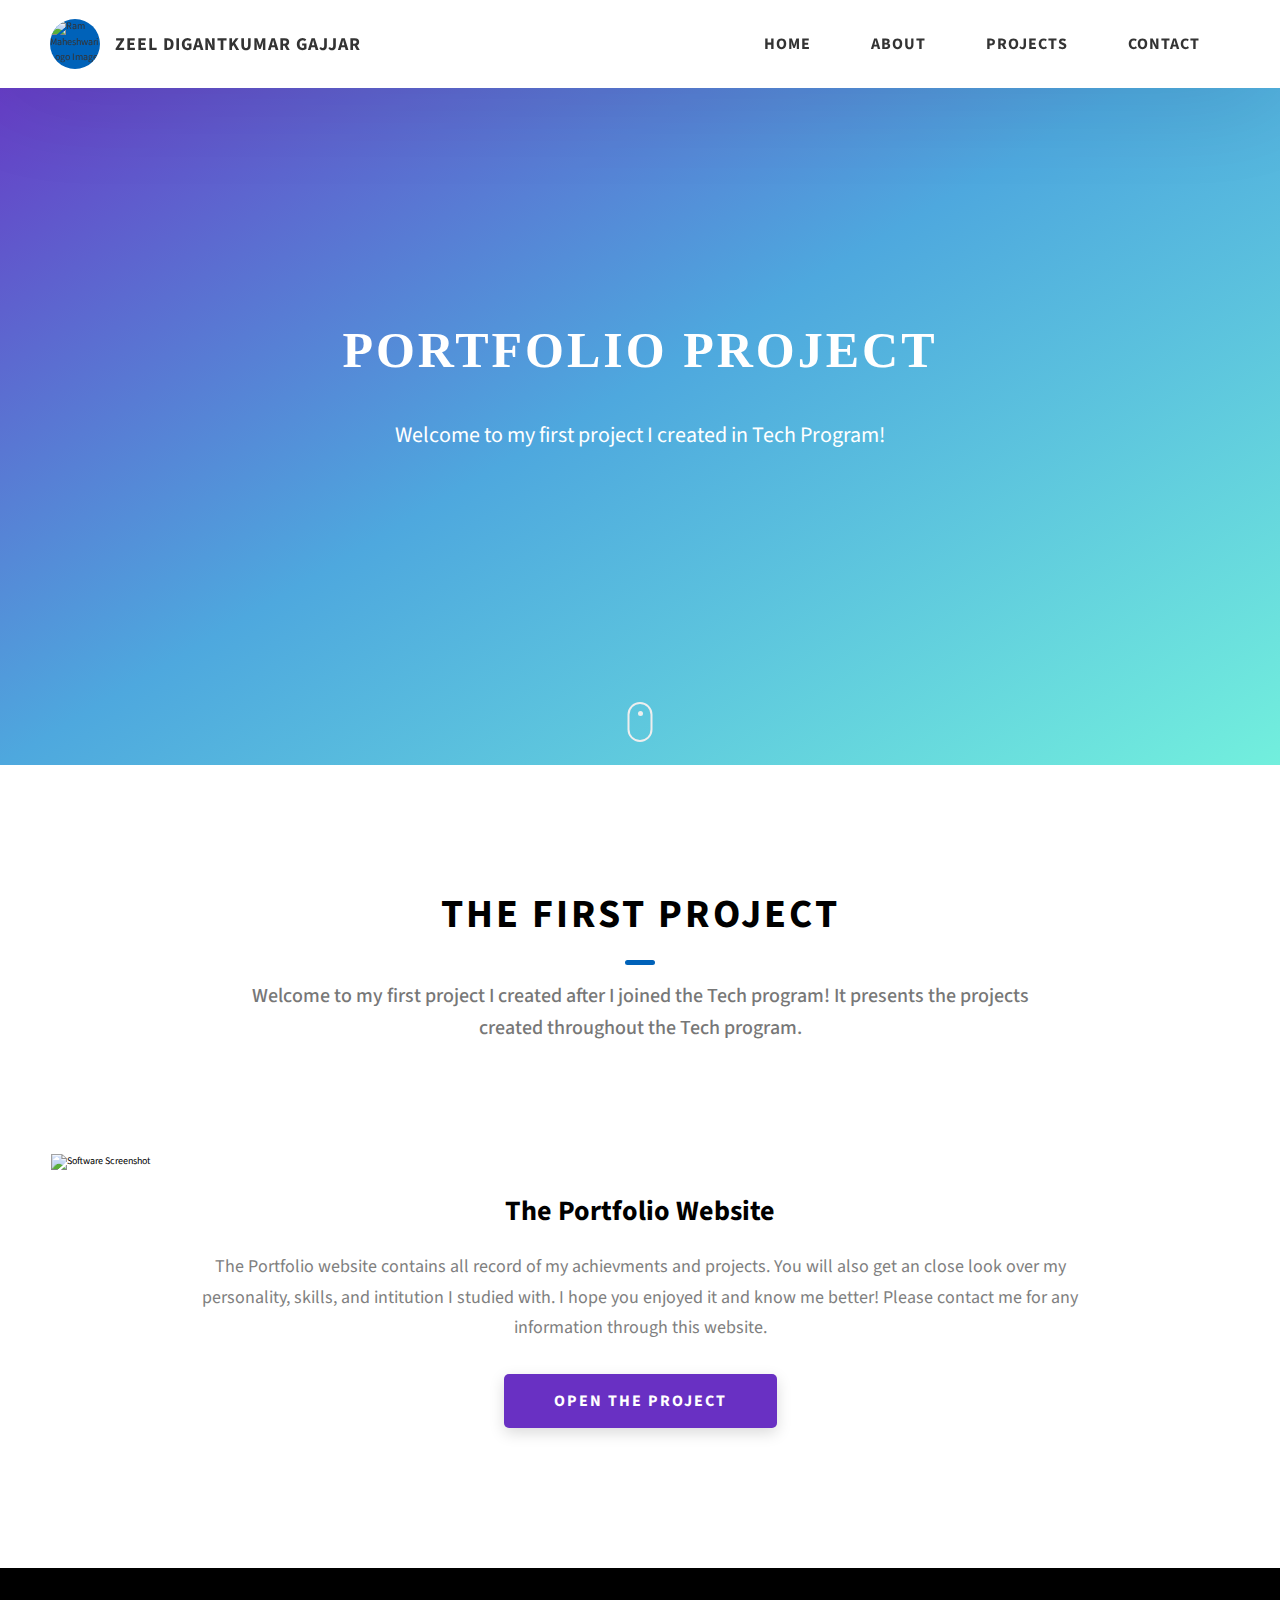
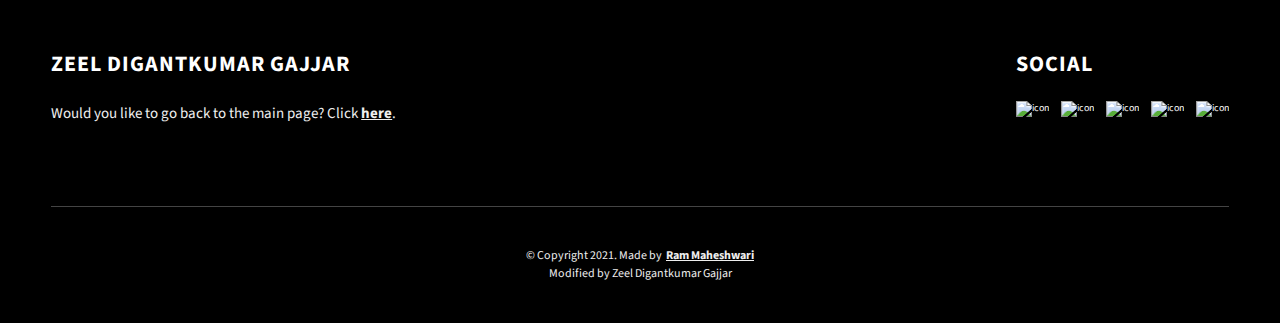
==== project-1.html @ f4086b86 "Add files via upload" ====
<!-- This code is modified from a website from https://github.com/rammcodes/Dopefolio/blob/main/index.html -->

<!DOCTYPE html>
<html lang="en">
  <head>
    <meta charset="UTF-8" />
    <meta name="viewport" content="width=device-width, initial-scale=1.0" />
    <meta http-equiv="X-UA-Compatible" content="ie=edge" />
    <title>Project 1-details</title>
    <meta name="description" content="Portfolio Template for Developer" />

    <link rel="stylesheet" href="style-project.css" />

    <link rel="preconnect" href="https://fonts.googleapis.com" />
    <link rel="preconnect" href="https://fonts.gstatic.com" crossorigin />
    <link
      href="https://fonts.googleapis.com/css2?family=Source+Sans+Pro:wght@400;600;700;900&display=swap"
      rel="stylesheet"
    />
  </head>
  <body>
    <header class="header">
      <div class="header__content">
        <div class="header__logo-container">
          <div class="header__logo-img-cont">
            <img
              src="assets/Profile.png" alt="Ram Maheshwari Logo Image" class="header__logo-img"
            />
          </div>
          <span class="header__logo-sub">Zeel Digantkumar Gajjar</span>
        </div>
        <div class="header__main">
          <ul class="header__links">
            <li class="header__link-wrapper">
              <a href="./index.html#home" class="header__link"> Home </a>
            </li>
            <li class="header__link-wrapper">
              <a href="./index.html#about" class="header__link">About </a>
            </li>
            <li class="header__link-wrapper">
              <a href="./index.html#projects" class="header__link">Projects</a>
            </li>
            <li class="header__link-wrapper">
              <a href="./index.html#contact" class="header__link"> Contact </a>
            </li>
          </ul>
          <div class="header__main-ham-menu-cont">
            <img
              src="./assets/svg/ham-menu.svg"
              alt="hamburger menu"
              class="header__main-ham-menu"
            />
            <img
              src="./assets/svg/ham-menu-close.svg"
              alt="hamburger menu close"
              class="header__main-ham-menu-close d-none"
            />
          </div>
        </div>
      </div>
      <div class="header__sm-menu">
        <div class="header__sm-menu-content">
          <ul class="header__sm-menu-links">
            <li class="header__sm-menu-link">
              <a href="./index.html#home"> Home </a>
            </li>

            <li class="header__sm-menu-link">
              <a href="./index.html#about"> About </a>
            </li>

            <li class="header__sm-menu-link">
              <a href="./index.html#projects"> Projects </a>
            </li>

            <li class="header__sm-menu-link">
              <a href="./index.html#contact"> Contact </a>
            </li>
          </ul>
        </div>
      </div>
    </header>
    <section class="home-hero" id="home">
      <div class="home-hero__content">
        <h1 class="heading-primary">Portfolio Project</h1>
        <div class="home-hero__info">
          <p class="text-primary">
           Welcome to my first project I created in Tech Program!
          </p>
        </div>
      </div>
      <div class="home-hero__mouse-scroll-cont">
        <div class="mouse"></div>
      </div>
    </section>
    <section id="projects" class="projects sec-pad">
      <div class="main-container">
        <h2 class="heading heading-sec heading-sec__mb-bg">
          <span class="heading-sec__main">The first project</span>
          <span class="heading-sec__sub">
            Welcome to my first project I created after I joined the Tech program! It presents the projects created throughout the Tech program.
          </span>
        </h2>
        <div class="projects__content">
          <div class="projects__row">
            <div class="projects__row-img-cont">
              <img
                src="./assets/project-mockup-example.jpeg"
                alt="Software Screenshot"
                class="projects__row-img"
                loading="lazy"
              />
            </div>
            <div class="projects__row-content" >
              <h3 class="projects__row-content-title">The Portfolio Website</h3>
              <p class="projects__row-content-desc">
                The Portfolio website contains all record of my achievments and projects. You will also get an close look over my personality, skills, and intitution I studied with. I hope you enjoyed it and know me better! Please contact me for any information through this website.   
              </p>
              <a
                href="./index.html"
                class="btn btn--med btn--theme dynamicBgClr"
                target="_blank"
                >Open the project</a
              >
            </div>
          </div>

        </div>
      </div>
    </section>
    <footer class="main-footer">
      <div class="main-container">
        <div class="main-footer__upper">
          <div class="main-footer__row main-footer__row-1">
            <h2 class="heading heading-sm main-footer__heading-sm">
              <span>Social</span>
            </h2>
            <div class="main-footer__social-cont">
              <a target="_blank" rel="noreferrer" href="https://www.facebook.com/watch/concordiacollege/">
                <img
                  class="main-footer__icon"
                  src="./assets/facebook.png"
                  alt="icon"
                />
              </a>
              <a target="_blank" rel="noreferrer" href="https://www.instagram.com/concordiauniversity/">
                <img
                  class="main-footer__icon"
                  src="./assets/instagram (1).png"
                  alt="icon"
                />
              </a>
              <a target="_blank" rel="noreferrer" href="https://accounts.snapchat.com/">
                <img
                  class="main-footer__icon"
                  src="./assets/snapchat (1).png"
                  alt="icon"
                />
              </a>
              <a target="_blank" rel="noreferrer" href="https://twitter.com/">
                <img
                  class="main-footer__icon"
                  src="./assets/twitter.png"
                  alt="icon"
                />
              </a>
              <a target="_blank" rel="noreferrer" href="https://www.whatsapp.com/">
                <img
                  class="main-footer__icon main-footer__icon--mr-none"
                  src="./assets/whatsapp.png"
                  alt="icon"
                />
              </a>
            </div>
          </div>
          <div class="main-footer__row main-footer__row-2">
            <h4 class="heading heading-sm text-lt">Zeel Digantkumar Gajjar</h4>
            <p class="main-footer__short-desc">
             Would you like to go back to the main page? Click <a href="./index.html#home" class="link">here</a>.
            </p>
          </div>
        </div>

        <!-- If you give me some credit or shoutout here by linking to my website, then it will be a big thing for me and will help me a lot :) -->
        <div class="main-footer__lower">
          &copy; Copyright 2021. Made by
          <a rel="noreferrer" target="_blank" href="https://rammaheshwari.com">Ram Maheshwari</a>
          <p>Modified by Zeel Digantkumar Gajjar</p>
        </div>
      </div>
    </footer>

    <script src="index.js"></script>
  </body>
</html>
---- style-project.css ----
/*
0 - 600px:      Phone
600 - 900px:    Tablet portrait
900 - 1200px:   Tablet landscape
[1200 - 1800] is where our normal styles apply
1800px + :      Big desktop
$breakpoint arguement choices:
- phone
- tab-port
- tab-land
- big-desktop

Inside media queries 1em is always 16px i.e 1em = 16px at every screen size only inside media queries
*/
*,
*::after,
*::before {
  margin: 0;
  padding: 0;
  box-sizing: inherit;
  font-family: inherit; }

html {
  font-size: 62.5%;
  scroll-behavior: smooth; }
  @media only screen and (max-width: 75em) {
    html {
      font-size: 59%; } }
  @media only screen and (max-width: 56.25em) {
    html {
      font-size: 56%; } }
  @media only screen and (min-width: 112.5em) {
    html {
      font-size: 65%; } }

body {
  box-sizing: border-box;
  position: relative;
  line-height: 1.5;
  font-family: sans-serif;
  overflow-x: hidden;
  overflow-y: scroll;
  font-family: 'Source Sans Pro', sans-serif; }

a {
  text-decoration: none;
  color: inherit; }

li {
  list-style: none; }

input:focus,
button:focus,
a:focus,
textarea:focus {
  outline: none; }

button {
  border: none;
  cursor: pointer; }

textarea {
  resize: none; }

.heading-primary {
  font-size: 5rem;
  text-transform: uppercase;
  letter-spacing: 3px;
  text-align: center;
  font-family: Georgia;
}
  @media only screen and (max-width: 37.5em) {
    .heading-primary {
      font-size: 4.5rem; } }

.heading-sec__mb-bg {
  margin-bottom: 11rem; }
  @media only screen and (max-width: 56.25em) {
    .heading-sec__mb-bg {
      margin-bottom: 8rem; } }

.heading-sec__mb-med {
  margin-bottom: 9rem; }
  @media only screen and (max-width: 56.25em) {
    .heading-sec__mb-med {
      margin-bottom: 8rem; } }

.heading-sec__main {
  display: block;
  font-size: 4rem;
  text-transform: uppercase;
  letter-spacing: 1px;
  letter-spacing: 3px;
  text-align: center;
  margin-bottom: 3.5rem;
  position: relative; }
  .heading-sec__main--lt {
    color: #fff; }
    .heading-sec__main--lt::after {
      content: '';
      background: #fff !important; }
  .heading-sec__main::after {
    content: '';
    position: absolute;
    top: calc(100% + 1.5rem);
    height: 5px;
    width: 3rem;
    background: #0062b9;
    left: 50%;
    transform: translateX(-50%);
    border-radius: 5px; }
    @media only screen and (max-width: 37.5em) {
      .heading-sec__main::after {
        top: calc(100% + 1.2rem); } }

.heading-sec__sub {
  display: block;
  text-align: center;
  color: #777;
  font-size: 2rem;
  font-weight: 500;
  max-width: 80rem;
  margin: auto;
  line-height: 1.6; }
  @media only screen and (max-width: 37.5em) {
    .heading-sec__sub {
      font-size: 1.8rem; } }
  .heading-sec__sub--lt {
    color: #eee; }

.heading-sm {
  font-size: 2.2rem;
  text-transform: uppercase;
  letter-spacing: 1px; }

.main-container {
  max-width: 120rem;
  margin: auto;
  width: 92%; }

.btn {
  background: #fff;
  color: #333;
  text-transform: uppercase;
  letter-spacing: 2px;
  display: inline-block;
  font-weight: 700;
  border-radius: 5px;
  box-shadow: 0 5px 15px 0 rgba(0, 0, 0, 0.15);
  transition: transform .3s; }
  .btn:hover {
    transform: translateY(-3px); }
  .btn--bg {
    padding: 1.5rem 8rem;
    font-size: 2rem; }
  .btn--med {
    padding: 1.5rem 5rem;
    font-size: 1.6rem; }
  .btn--theme {
    background:  #6930c3;
    color: #fff; }
  .btn--theme-inv {
    color: rgba(52, 9, 95, 0.8);
    background: #fff;
    border: 2px solid rgba(52, 9, 95, 0.8);
    box-shadow: none;
    padding: calc(1.5rem - 2px) calc(5rem - 2px); }

.sec-pad {
  padding: 12rem 0; }
  @media only screen and (max-width: 56.25em) {
    .sec-pad {
      padding: 8rem 0; } }

.text-primary {
  color: #fff;
  font-size: 2.2rem;
  text-align: center;
  width: 100%;
  line-height: 1.6; }
  @media only screen and (max-width: 37.5em) {
    .text-primary {
      font-size: 2rem; } }

.d-none {
  display: none; }

.home-hero {
  color: #fff;
  background: linear-gradient( to bottom right,  #6930c3, #4ea8de, #72efdd), url(../../assets/svg/common-bg.svg);
  background-position: center;
  height: 85vh;
  min-height: 60rem;
  max-height: 90rem;
  position: relative; }
  @media only screen and (max-width: 37.5em) {
    .home-hero {
      height: unset;
      min-height: unset; } }
  .home-hero__socials {
    position: absolute;
    top: 50%;
    transform: translateY(-50%); }
    @media only screen and (max-width: 56.25em) {
      .home-hero__socials {
        display: none; } }
  .home-hero__mouse-scroll-cont {
    position: absolute;
    bottom: 3%;
    left: 50%;
    transform: translateX(-50%); }
    @media only screen and (max-width: 37.5em) {
      .home-hero__mouse-scroll-cont {
        display: none; } }
  .home-hero__social {
    width: 6rem;
    padding-top: 10%;
    background-color: transparent ;
}
  .home-hero__social-icon-link {
    width: 100%;
    display: block;
    padding: 1.2rem;
    transition: background .3s; }
    .home-hero__social-icon-link:hover {
      background: rgba(255, 255, 255, 0.1);
      width: 110%; 
      padding-left: -10rem;
    }
    .home-hero__social-icon-link--bd-none {
      border-bottom: 0; }
  .home-hero__social-icon {
    width: 75%;
    background-color: transparent;
  }
  #facebook{
    padding-left: 5px;
    width: 96%;
    }
  .home-hero__content {
    position: absolute;
    top: 50%;
    left: 50%;
    transform: translate(-50%, -50%);
    max-width: 90rem;
    width: 92%; }
    @media only screen and (max-width: 37.5em) {
      .home-hero__content {
        padding: 19rem 0 13rem 0;
        margin: auto;
        position: static;
        transform: translate(0, 0); } }
  .home-hero__info {
    margin: 3rem auto 0 auto;
    max-width: 80rem; }
  .home-hero__cta {
    margin-top: 5rem;
    text-align: center; }



.projects__row {
  display: block;
  grid-template-columns: 1.5fr 1fr;
  grid-gap: 5rem;
  margin-bottom: 11rem; }
  @media only screen and (max-width: 56.25em) {
    .projects__row {
      grid-template-columns: 1fr;
      grid-gap: 2rem;
      margin-bottom: 8rem; } }
  @media only screen and (max-width: 56.25em) {
    .projects__row {
      text-align: center; } }
  .projects__row:last-child {
    margin-bottom: 0; }
  .projects__row-img-cont {
    overflow: hidden; }
  .projects__row-img {
    width: 100%;
    display: block;
    object-fit: cover; }
  .projects__row-content {
    padding: 2rem 0;
    display: block;
    text-align: center;
    flex-direction: column;
   }
   .link{
    text-decoration: underline;
    font-weight: bold;
  }
    @media only screen and (max-width: 56.25em) {
      .projects__row-content {
        align-items: center; } }
    .projects__row-content-title {
      font-weight: 700;
      font-size: 2.8rem;
      margin-bottom: 2rem; }
      @media only screen and (max-width: 37.5em) {
        .projects__row-content-title {
          font-size: 2.4rem; } }
    .projects__row-content-desc {
      font-size: 1.8rem;
      color: grey;
      padding-left: 10%;
      padding-right: 10%;
      line-height: 1.7;
      margin-bottom: 3rem; }
      @media only screen and (max-width: 37.5em) {
        .projects__row-content-desc {
          font-size: 1.7rem; } }

.contact {
  background: linear-gradient(to right, #6930c3, #4ea8de, #72efdd), url(../../assets/svg/common-bg.svg);
  background-size: cover;
  background-position: center; }
  .contact__form-container {
    box-shadow: 0 0 10px rgba(0, 0, 0, 0.1);
    background: white;
    padding: 4rem;
    margin-top: 6rem;
    max-width: 80rem;
    text-align: right;
    width: 95%;
    border-radius: 5px;
    margin: 5rem auto 0 auto; }
    @media only screen and (max-width: 37.5em) {
      .contact__form-container {
        padding: 3rem; } }
  .contact__form-field {
    margin-bottom: 4rem; }
    @media only screen and (max-width: 37.5em) {
      .contact__form-field {
        margin-bottom: 3rem; } }
  .contact__form-label {
    color: #666;
    font-size: 1.4rem;
    letter-spacing: 1px;
    font-weight: 700;
    margin-bottom: 1rem;
    display: block;
    text-align: left; }
  .contact__form-input {
    color: #333;
    padding: 2rem;
    width: 100%;
    border: 1px solid #ebebeb;
    font-size: 1.6rem;
    letter-spacing: 0px;
    background: #f0f0f0;
    border-radius: 5px;
    font-weight: 600;
    /* Code for Modern Browsers */
    /* Code for WebKit, Blink, Edge */
    /* Code for Internet Explorer 10-11 */
    /* Code for Microsoft Edge */
    /* Code for Mozilla Firefox 4 to 18 */
    /* Code for Mozilla Firefox 19+ */ }
    .contact__form-input::placeholder {
      color: #999;
      font-weight: 600;
      font-size: 1.6rem; }
    .contact__form-input::-webkit-input-placeholder {
      color: #999;
      font-weight: 600;
      font-size: 1.6rem; }
    .contact__form-input:-ms-input-placeholder {
      color: #999;
      font-weight: 600;
      font-size: 1.6rem; }
    .contact__form-input::-ms-input-placeholder {
      color: #999;
      font-weight: 600;
      font-size: 1.6rem; }
    .contact__form-input:-moz-placeholder {
      opacity: 1;
      color: #999;
      font-weight: 600;
      font-size: 1.6rem; }
    .contact__form-input::-moz-placeholder {
      opacity: 1;
      color: #999;
      font-weight: 600;
      font-size: 1.6rem; }
  .contact__btn {
    width: 30%;
    padding: 2rem 4rem;
    font-size: 1.6rem; }
    @media only screen and (max-width: 37.5em) {
      .contact__btn {
        width: 100%; } }

.project-cs-hero {
  color: #fff;
  background: linear-gradient(to right, rgba(0, 98, 185, 0.8), rgba(0, 98, 185, 0.8)), url(../../assets/svg/common-bg.svg);
  background-size: cover;
  background-position: center;
  position: relative; }
  @media only screen and (max-width: 37.5em) {
    .project-cs-hero {
      height: unset;
      min-height: unset; } }
  .project-cs-hero__content {
    padding: 25rem 0 17rem 0;
    max-width: 90rem;
    width: 92%;
    margin: auto; }
    @media only screen and (max-width: 37.5em) {
      .project-cs-hero__content {
        padding: 19rem 0 13rem 0;
        margin: auto;
        position: static;
        transform: translate(0, 0); } }
  .project-cs-hero__info {
    margin: 3rem auto 0 auto;
    max-width: 80rem; }
  .project-cs-hero__cta {
    margin-top: 5rem;
    text-align: center; }

.project-details__content {
  padding: 8rem 0;
  max-width: 90rem;
  margin: auto; }
  .project-details__content-title {
    font-weight: 700;
    font-size: 2.8rem;
    margin-bottom: 3rem; }
    @media only screen and (max-width: 37.5em) {
      .project-details__content-title {
        font-size: 2.4rem; } }

.project-details__showcase-img-cont {
  width: 100%;
  margin-bottom: 6rem; }

.project-details__showcase-img {
  width: 100%; }

.project-details__content-main {
  width: 100%;
  max-width: 70rem;
  margin: auto; }

.project-details__desc {
  margin: 0 0 7rem 0; }
  .project-details__desc-para {
    font-size: 1.8rem;
    line-height: 1.7;
    color: grey;
    margin-bottom: 2rem; }

.project-details__tools-used {
  margin: 0 0 7rem 0; }
  .project-details__tools-used-list {
    display: flex;
    flex-wrap: wrap; }
  .project-details__tools-used-item {
    padding: 1rem 2rem;
    margin-bottom: 1.5rem;
    margin-right: 1.5rem;
    font-size: 1.6rem;
    background: rgba(153, 153, 153, 0.2);
    border-radius: 5px;
    font-weight: 600;
    color: #777; }

.project-details__links {
  margin: 0 0; }
  .project-details__links-btn {
    margin-right: 2rem; }
    @media only screen and (max-width: 37.5em) {
      .project-details__links-btn {
        margin-right: 0;
        width: 70%;
        margin-bottom: 2rem;
        text-align: center; } }
    .project-details__links-btn:last-child {
      margin: 0; }
      @media only screen and (max-width: 37.5em) {
        .project-details__links-btn:last-child {
          margin: 0; } }

.header {
  position: fixed;
  width: 100%;
  z-index: 1000;
  background: #000;
  background: #fff;
  box-shadow: 0 10px 100px rgba(0, 0, 0, 0.1); }
  .header__content {
    display: flex;
    align-items: center;
    justify-content: space-between;
    padding: 1rem 5rem; }
    @media only screen and (max-width: 56.25em) {
      .header__content {
        padding: 0 2rem; } }
  .header__logo-container {
    display: flex;
    align-items: center;
    cursor: pointer;
    color: #333;
    transition: color .3s; }
    .header__logo-container:hover {
      background-color: linear-gradient(to right, rgba(0, 98, 185, 0.8), rgba(0, 98, 185, 0.8)); }
  .header__logo-img-cont {
    width: 5rem;
    height: 5rem;
    border-radius: 50px;
    overflow: hidden;
    margin-right: 1.5rem;
    background: #0062b9; }
    @media only screen and (max-width: 56.25em) {
      .header__logo-img-cont {
        width: 4.5rem;
        height: 4.5rem;
        margin-right: 1.2rem; } }
  .header__logo-img {
    width: 100%;
    height: 100%;
    object-fit: cover;
    object-position: center;
    display: block; }
  .header__logo-sub {
    font-size: 1.8rem;
    text-transform: uppercase;
    font-weight: 700;
    letter-spacing: 1px; }
  .header__links {
    display: flex; }
    @media only screen and (max-width: 37.5em) {
      .header__links {
        display: none; } }
  .header__link {
    padding: 2.2rem 3rem;
    display: inline-block;
    font-size: 1.6rem;
    color: #333;
    text-transform: uppercase;
    letter-spacing: 1px;
    font-weight: 700;
    transition: color .3s; }
    .header__link:hover {
      color: #0062b9; }
    @media only screen and (max-width: 56.25em) {
      .header__link {
        padding: 3rem 1.8rem;
        font-size: 1.5rem; } }
  .header__main-ham-menu-cont {
    display: none;
    width: 3rem;
    padding: 2.2rem 0; }
    @media only screen and (max-width: 37.5em) {
      .header__main-ham-menu-cont {
        display: block; } }
  .header__main-ham-menu {
    width: 100%; }
  .header__main-ham-menu-close {
    width: 100%; }
  .header__sm-menu {
    background: #fff;
    position: absolute;
    width: 100%;
    top: 100%;
    visibility: hidden;
    opacity: 0;
    transition: all .3s;
    box-shadow: 0px 5px 5px 0px rgba(0, 0, 0, 0.1);
    -webkit-box-shadow: 0px 5px 5px 0px rgba(0, 0, 0, 0.1);
    -moz-box-shadow: 0px 5px 5px 0px rgba(0, 0, 0, 0.1); }
    .header__sm-menu--active {
      visibility: hidden;
      opacity: 0; }
      @media only screen and (max-width: 37.5em) {
        .header__sm-menu--active {
          visibility: visible;
          opacity: 1; } }
  .header__sm-menu-link a {
    display: block;
    text-decoration: none;
    padding: 2.5rem 3rem;
    font-size: 1.6rem;
    color: #333;
    text-align: right;
    border-bottom: 1px solid #eee;
    font-weight: 700;
    text-transform: uppercase;
    letter-spacing: 2px;
    transition: color .3s; }
    .header__sm-menu-link a:hover {
      color: linear-gradient( to bottom right,  #6930c3, #4ea8de, #72efdd); }
  .header__sm-menu-link:first-child a {
    border-top: 1px solid #eee; }
  .header__sm-menu-link-last {
    border-bottom: 0; }

.main-footer {
  background: #000;
  color: #fff; }
  .main-footer__upper {
    display: flex;
    justify-content: space-between;
    padding: 8rem 0; }
    @media only screen and (max-width: 56.25em) {
      .main-footer__upper {
        padding: 6rem 0; } }
    @media only screen and (max-width: 37.5em) {
      .main-footer__upper {
        display: block; } }
  .main-footer__row-1 {
    order: 2; }
    @media only screen and (max-width: 56.25em) {
      .main-footer__row-1 {
        margin-bottom: 5rem; } }
  .main-footer__row-2 {
    width: 40%;
    order: 1;
    max-width: 50rem; }
    @media only screen and (max-width: 56.25em) {
      .main-footer__row-2 {
        width: 100%; } }
  .main-footer__short-desc {
    margin-top: 2rem;
    color: #eee;
    font-size: 1.5rem;
    line-height: 1.7; }
  .main-footer__social-cont {
    margin-top: 2rem; }
  .main-footer__icon {
    margin-right: 1rem;
    width: 2.5rem; }
    .main-footer__icon--mr-none {
      margin-right: 0; }
  .main-footer__lower {
    padding: 4rem 0;
    border-top: 1px solid #444;
    color: #eee;
    font-size: 1.2rem;
    text-align: left;
    text-align: center; }
    .main-footer__lower a {
      text-decoration: underline;
      font-weight: bold;
      margin-left: 2px; }
    @media only screen and (max-width: 56.25em) {
      .main-footer__lower {
        padding: 3.5rem 0; } }

.skills {
  display: flex;
  flex-wrap: wrap; }
  .skills__skill {
    padding: 1rem 2rem;
    margin-bottom: 1.5rem;
    margin-right: 1.5rem;
    font-size: 1.6rem;
    background: rgba(153, 153, 153, 0.2);
    border-radius: 5px;
    font-weight: 600;
    color: #777; }

.mouse {
  width: 25px;
  height: 40px;
  border: 2px solid #eee;
  border-radius: 60px;
  position: relative;
  overflow: hidden; }
  .mouse::before {
    content: '';
    width: 5px;
    height: 5px;
    position: absolute;
    top: 7px;
    left: 50%;
    transform: translateX(-50%);
    background-color: #eee;
    border-radius: 50%;
    opacity: 1;
    animation: wheel 1.3s infinite;
    -webkit-animation: wheel 1.3s infinite; }

@keyframes wheel {
  to {
    opacity: 0;
    top: 27px; } }

@-webkit-keyframes wheel {
  to {
    opacity: 0;
    top: 27px; } }
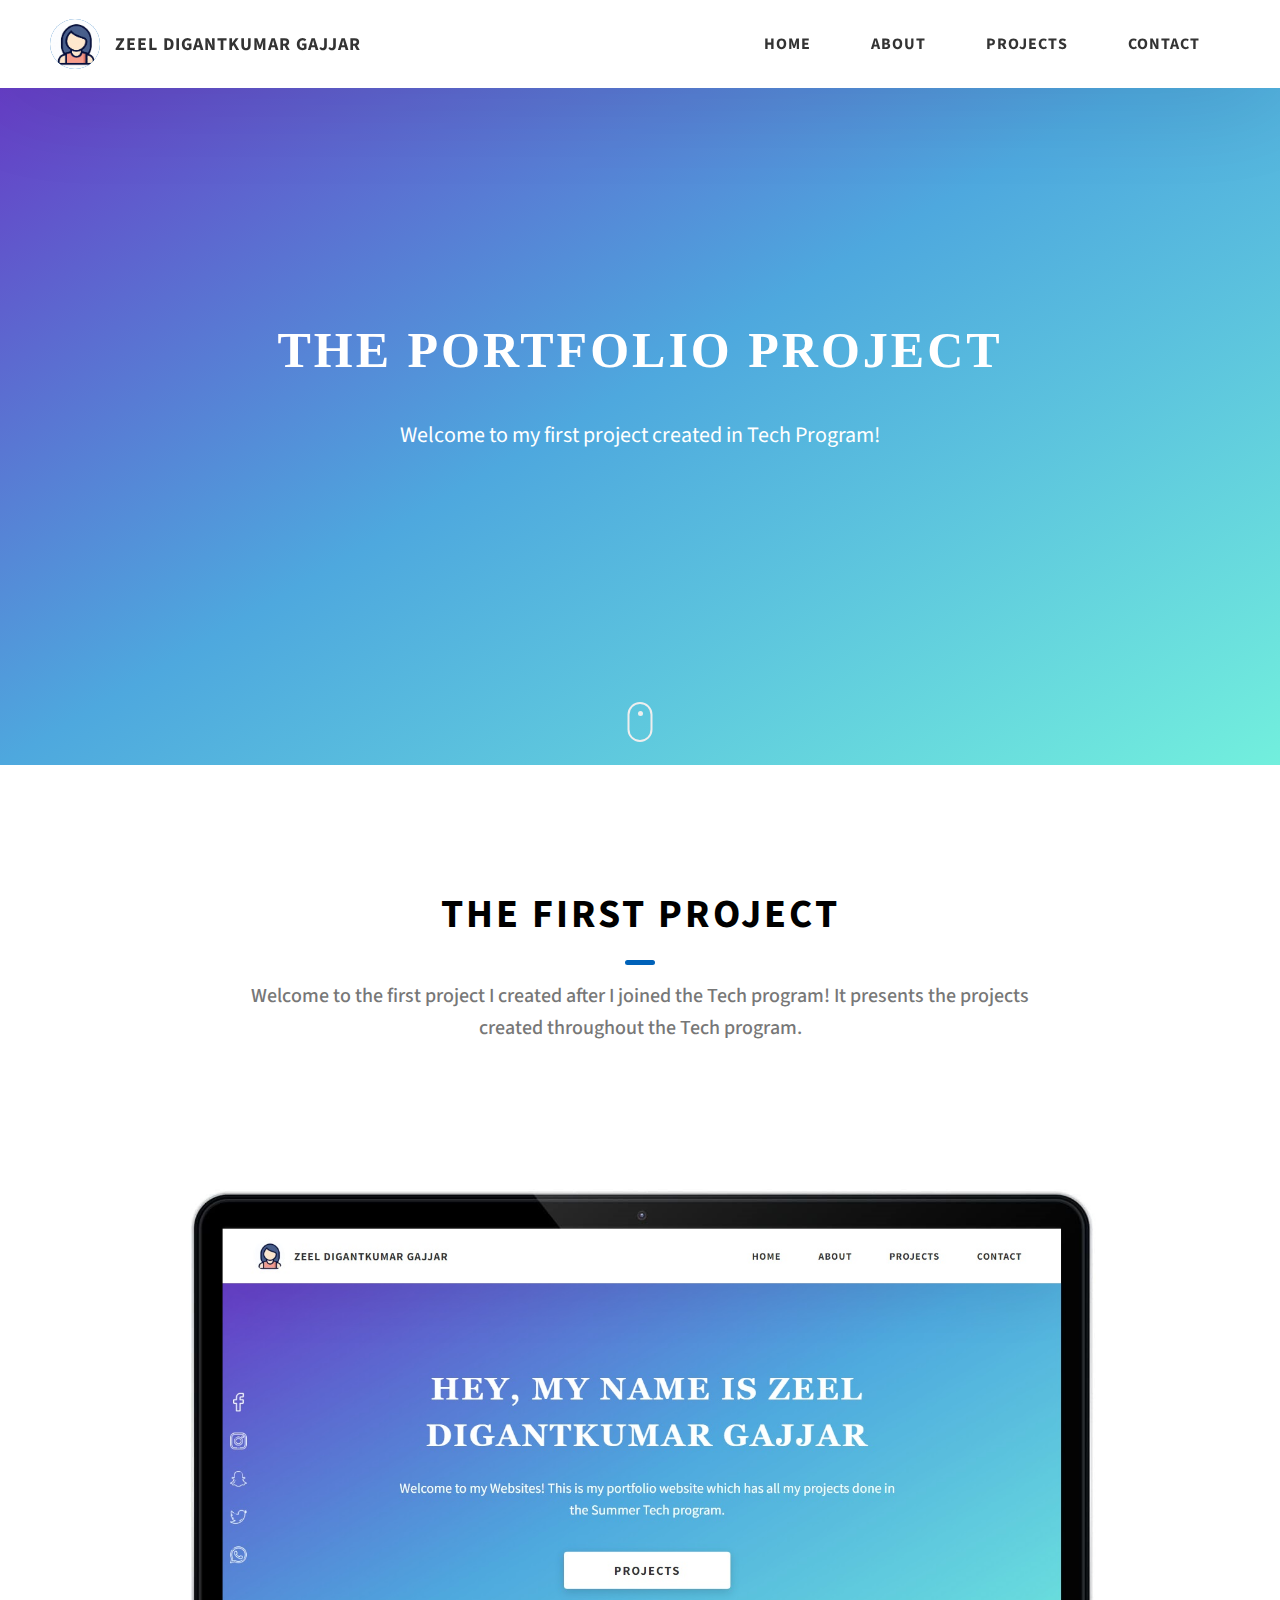
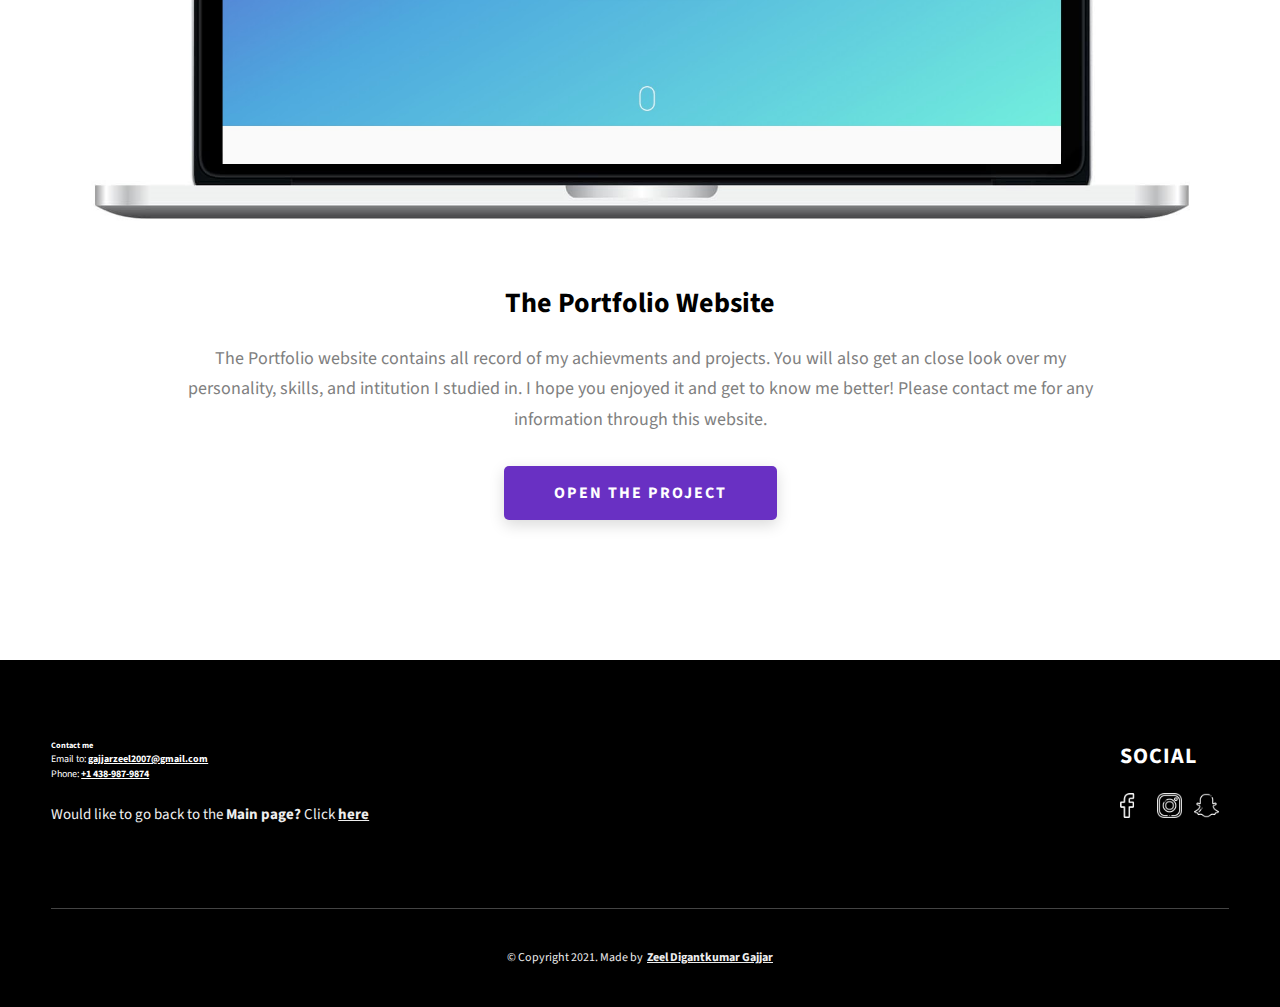
==== commit 31e64d1a: "Update project-1.html" ====
--- a/project-1.html
+++ b/project-1.html
@@ -17,6 +17,9 @@
       href="https://fonts.googleapis.com/css2?family=Source+Sans+Pro:wght@400;600;700;900&display=swap"
       rel="stylesheet"
     />
+    <link href="https://fonts.googleapis.com/css2?family=Quicksand:wght@300;400&display=swap" rel="stylesheet">
+    <link href="https://fonts.googleapis.com/css2?family=Playfair+Display&display=swap" rel="stylesheet">  </head>
+
   </head>
   <body>
     <header class="header">
@@ -24,7 +27,7 @@
         <div class="header__logo-container">
           <div class="header__logo-img-cont">
             <img
-              src="assets/Profile.png" alt="Ram Maheshwari Logo Image" class="header__logo-img"
+              src="Profile.png" alt="Ram Maheshwari Logo Image" class="header__logo-img"
             />
           </div>
           <span class="header__logo-sub">Zeel Digantkumar Gajjar</span>
@@ -46,12 +49,12 @@
           </ul>
           <div class="header__main-ham-menu-cont">
             <img
-              src="./assets/svg/ham-menu.svg"
+              src="./svg/ham-menu.svg"
               alt="hamburger menu"
               class="header__main-ham-menu"
             />
             <img
-              src="./assets/svg/ham-menu-close.svg"
+              src="./svg/ham-menu-close.svg"
               alt="hamburger menu close"
               class="header__main-ham-menu-close d-none"
             />
@@ -82,10 +85,10 @@
     </header>
     <section class="home-hero" id="home">
       <div class="home-hero__content">
-        <h1 class="heading-primary">Portfolio Project</h1>
+        <h1 class="heading-primary">The Portfolio Project</h1>
         <div class="home-hero__info">
           <p class="text-primary">
-           Welcome to my first project I created in Tech Program!
+           Welcome to my first project created in Tech Program!
           </p>
         </div>
       </div>
@@ -98,14 +101,14 @@
         <h2 class="heading heading-sec heading-sec__mb-bg">
           <span class="heading-sec__main">The first project</span>
           <span class="heading-sec__sub">
-            Welcome to my first project I created after I joined the Tech program! It presents the projects created throughout the Tech program.
+            Welcome to the first project I created after I joined the Tech program! It presents the projects created throughout the Tech program.
           </span>
         </h2>
         <div class="projects__content">
           <div class="projects__row">
             <div class="projects__row-img-cont">
               <img
-                src="./assets/project-mockup-example.jpeg"
+                src="./project-mockup-example.jpeg"
                 alt="Software Screenshot"
                 class="projects__row-img"
                 loading="lazy"
@@ -114,7 +117,7 @@
             <div class="projects__row-content" >
               <h3 class="projects__row-content-title">The Portfolio Website</h3>
               <p class="projects__row-content-desc">
-                The Portfolio website contains all record of my achievments and projects. You will also get an close look over my personality, skills, and intitution I studied with. I hope you enjoyed it and know me better! Please contact me for any information through this website.   
+                The Portfolio website contains all record of my achievments and projects. You will also get an close look over my personality, skills, and intitution I studied in. I hope you enjoyed it and get to know me better! Please contact me for any information through this website.   
               </p>
               <a
                 href="./index.html"
@@ -128,7 +131,7 @@
         </div>
       </div>
     </section>
-    <footer class="main-footer">
+    <footer class="main-footer" id="contact">
       <div class="main-container">
         <div class="main-footer__upper">
           <div class="main-footer__row main-footer__row-1">
@@ -139,44 +142,35 @@
               <a target="_blank" rel="noreferrer" href="https://www.facebook.com/watch/concordiacollege/">
                 <img
                   class="main-footer__icon"
-                  src="./assets/facebook.png"
+                  src="./facebook.png"
                   alt="icon"
                 />
               </a>
               <a target="_blank" rel="noreferrer" href="https://www.instagram.com/concordiauniversity/">
                 <img
                   class="main-footer__icon"
-                  src="./assets/instagram (1).png"
+                  src="./instagram (1).png"
                   alt="icon"
                 />
               </a>
               <a target="_blank" rel="noreferrer" href="https://accounts.snapchat.com/">
                 <img
                   class="main-footer__icon"
-                  src="./assets/snapchat (1).png"
+                  src="./snapchat (1).png"
                   alt="icon"
                 />
               </a>
-              <a target="_blank" rel="noreferrer" href="https://twitter.com/">
-                <img
-                  class="main-footer__icon"
-                  src="./assets/twitter.png"
-                  alt="icon"
-                />
-              </a>
-              <a target="_blank" rel="noreferrer" href="https://www.whatsapp.com/">
-                <img
-                  class="main-footer__icon main-footer__icon--mr-none"
-                  src="./assets/whatsapp.png"
-                  alt="icon"
-                />
-              </a>
+            
             </div>
           </div>
           <div class="main-footer__row main-footer__row-2">
-            <h4 class="heading heading-sm text-lt">Zeel Digantkumar Gajjar</h4>
+            </div>
+            <div class="main-footer__row contact-1">
+            <h5 class=" contact-2">Contact me</h5>
+            <p class=" text-lt">Email to: <a href="gajjarzeel2007@gmail.com" class="link">gajjarzeel2007@gmail.com</a></p>
+            <p class=" text-lt">Phone: <a href="+1 438-987-9874" class="link">+1 438-987-9874</a></p>
             <p class="main-footer__short-desc">
-             Would you like to go back to the main page? Click <a href="./index.html#home" class="link">here</a>.
+              Would like to go back to the <Strong>Main page?</Strong> Click <a rel="noreferrer"  href="./index.html#home" class="link">here</a>
             </p>
           </div>
         </div>
@@ -184,12 +178,11 @@
         <!-- If you give me some credit or shoutout here by linking to my website, then it will be a big thing for me and will help me a lot :) -->
         <div class="main-footer__lower">
           &copy; Copyright 2021. Made by
-          <a rel="noreferrer" target="_blank" href="https://rammaheshwari.com">Ram Maheshwari</a>
-          <p>Modified by Zeel Digantkumar Gajjar</p>
+          <a rel="noreferrer" target="_blank" href="./index.html">Zeel Digantkumar Gajjar</a>
         </div>
       </div>
     </footer>
 
     <script src="index.js"></script>
   </body>
-</html>+</html>
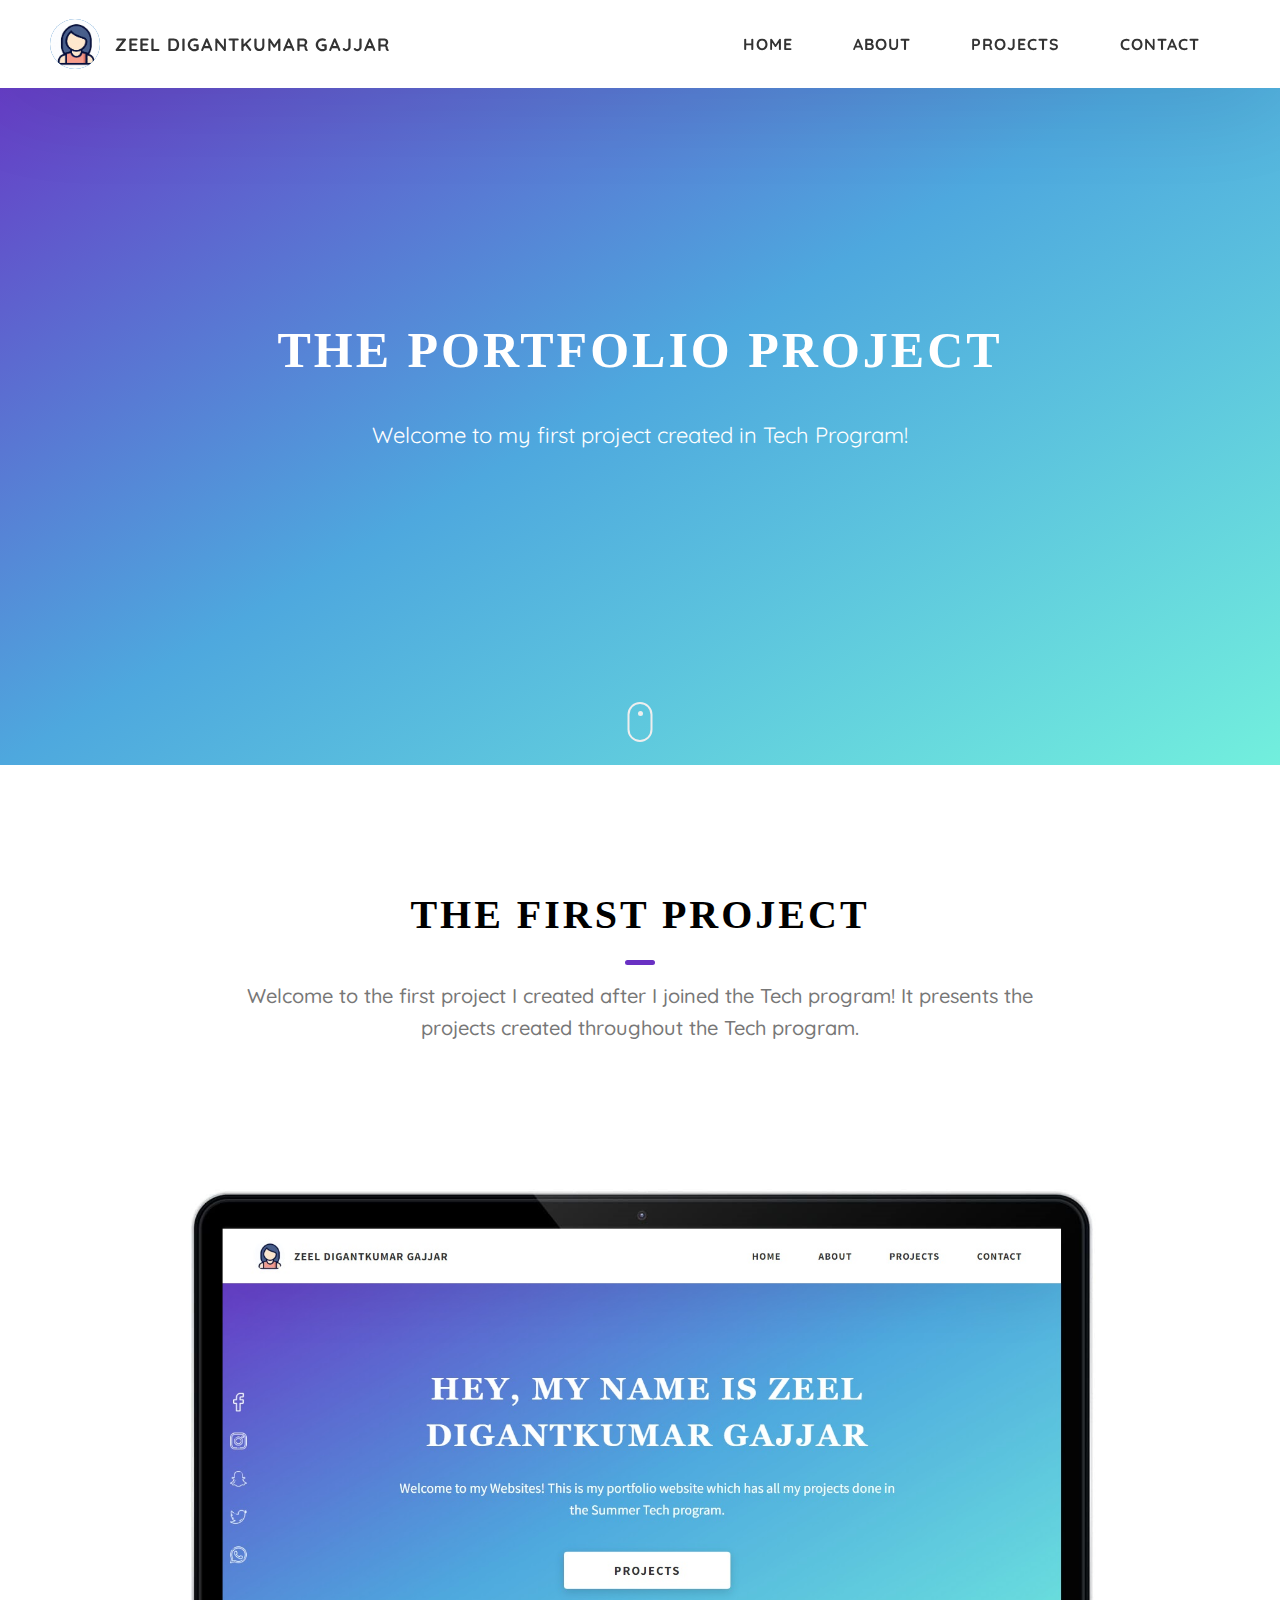
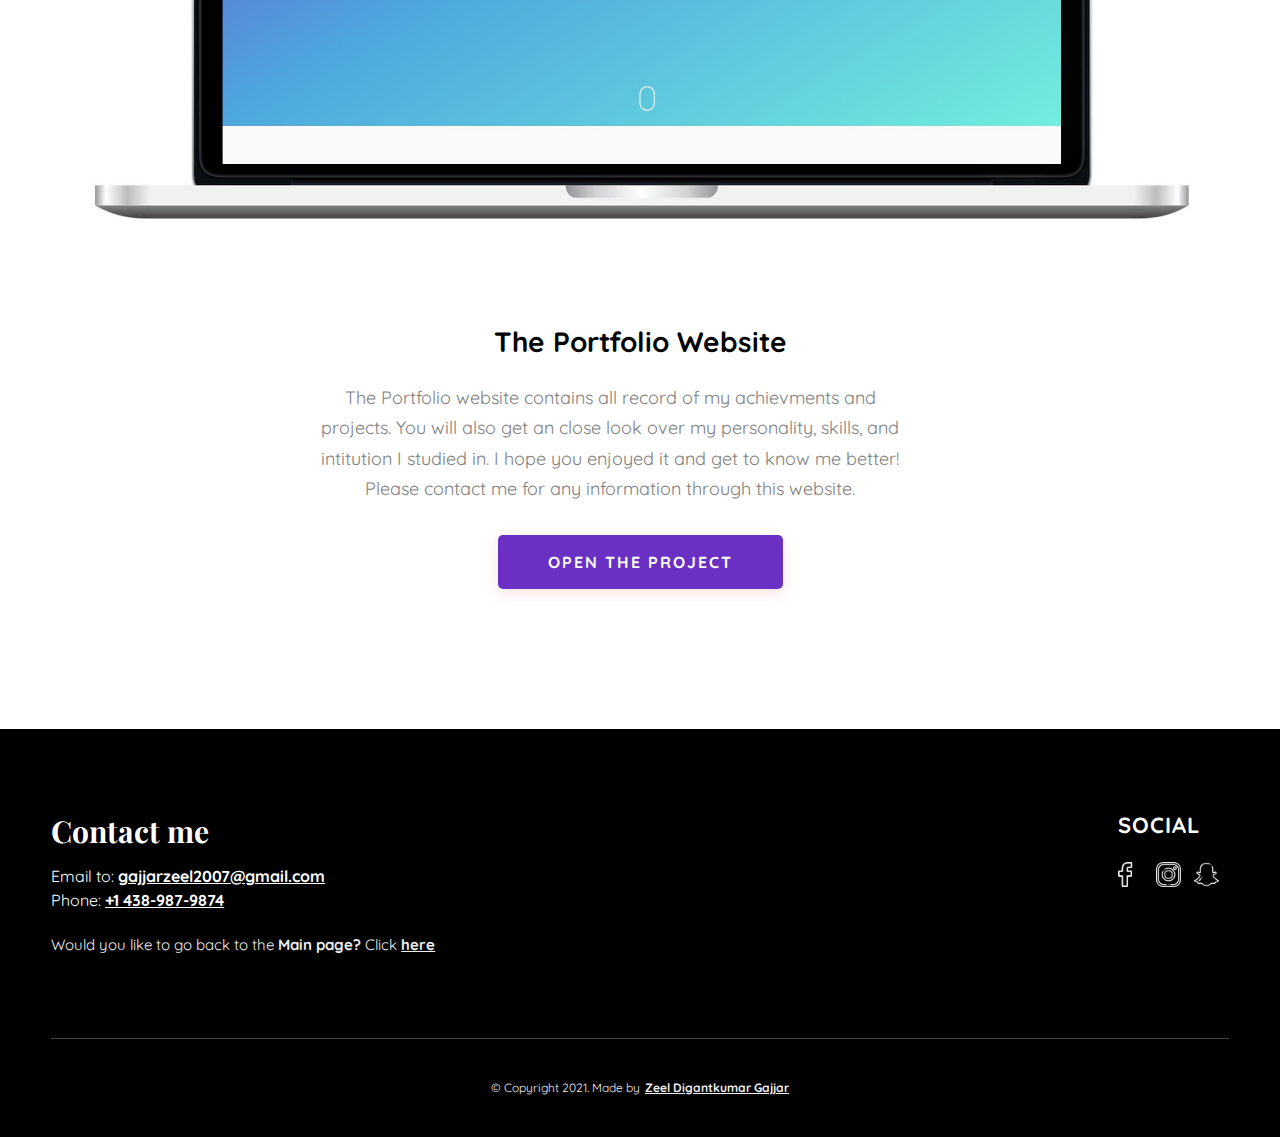
==== commit c107ac07: "Update project-1.html" ====
--- a/project-1.html
+++ b/project-1.html
@@ -170,7 +170,7 @@
             <p class=" text-lt">Email to: <a href="gajjarzeel2007@gmail.com" class="link">gajjarzeel2007@gmail.com</a></p>
             <p class=" text-lt">Phone: <a href="+1 438-987-9874" class="link">+1 438-987-9874</a></p>
             <p class="main-footer__short-desc">
-              Would like to go back to the <Strong>Main page?</Strong> Click <a rel="noreferrer"  href="./index.html#home" class="link">here</a>
+              Would you like to go back to the <Strong>Main page?</Strong> Click <a rel="noreferrer"  href="./index.html#home" class="link">here</a>
             </p>
           </div>
         </div>
--- a/style-project.css
+++ b/style-project.css
@@ -37,10 +37,10 @@
   box-sizing: border-box;
   position: relative;
   line-height: 1.5;
-  font-family: sans-serif;
+  font-family: 'Quicksand';
   overflow-x: hidden;
   overflow-y: scroll;
-  font-family: 'Source Sans Pro', sans-serif; }
+  font-family: 'Quicksand'; }
 
 a {
   text-decoration: none;
@@ -93,6 +93,7 @@
   letter-spacing: 3px;
   text-align: center;
   margin-bottom: 3.5rem;
+  font-family: 'Georgia';
   position: relative; }
   .heading-sec__main--lt {
     color: #fff; }
@@ -105,7 +106,7 @@
     top: calc(100% + 1.5rem);
     height: 5px;
     width: 3rem;
-    background: #0062b9;
+    background: #6930c3;
     left: 50%;
     transform: translateX(-50%);
     border-radius: 5px; }
@@ -146,7 +147,7 @@
   display: inline-block;
   font-weight: 700;
   border-radius: 5px;
-  box-shadow: 0 5px 15px 0 rgba(0, 0, 0, 0.15);
+  box-shadow: 0 5px 15px 0 rgba(210, 66, 66, 0.15);
   transition: transform .3s; }
   .btn:hover {
     transform: translateY(-3px); }
@@ -165,7 +166,21 @@
     border: 2px solid rgba(52, 9, 95, 0.8);
     box-shadow: none;
     padding: calc(1.5rem - 2px) calc(5rem - 2px); }
-
+.contact-1{
+  font-size: medium;
+}
+.contact-2{
+  font-size: 30px;
+  font-family: 'Playfair Display';
+  margin-bottom: 10px;
+}
+.under_development{
+  color: coral;
+  font-size: xx-large;
+  height: bold;
+  padding-bottom: 2%;
+  padding-top: 5%;
+}
 .sec-pad {
   padding: 12rem 0; }
   @media only screen and (max-width: 56.25em) {
@@ -184,14 +199,17 @@
 
 .d-none {
   display: none; }
-
+.link{
+  text-decoration: underline;
+  font-weight: bold;
+}
 .home-hero {
   color: #fff;
   background: linear-gradient( to bottom right,  #6930c3, #4ea8de, #72efdd), url(../../assets/svg/common-bg.svg);
   background-position: center;
   height: 85vh;
-  min-height: 60rem;
-  max-height: 90rem;
+  min-height: 50rem;
+  max-height: 120rem;
   position: relative; }
   @media only screen and (max-width: 37.5em) {
     .home-hero {
@@ -257,10 +275,38 @@
     margin-top: 5rem;
     text-align: center; }
 
-
+.about {
+  background: #fafafa; }
+  .about__content {
+    display: grid;
+    grid-template-columns: 1fr 1fr;
+    grid-gap: 10rem; }
+    @media only screen and (max-width: 56.25em) {
+      .about__content {
+        grid-template-columns: 1fr;
+        grid-gap: 8rem; } }
+    .about__content-title {
+      font-weight: 700;
+      font-size: 2.8rem;
+      font-family: Georgia;
+      margin-bottom: 3rem; }
+      @media only screen and (max-width: 37.5em) {
+        .about__content-title {
+          font-size: 2.4rem; } }
+    .about__content-details-para {
+      font-size: 1.8rem;
+      color: grey;
+      max-width: 60rem;
+      line-height: 1.7;
+      margin-bottom: 1rem; }
+      .about__content-details-para--hl {
+        font-weight: 700;
+        margin: 0 3px; }
+      .about__content-details-para:last-child {
+        margin-bottom: 4rem; }
 
 .projects__row {
-  display: block;
+  /* display: grid; */
   grid-template-columns: 1.5fr 1fr;
   grid-gap: 5rem;
   margin-bottom: 11rem; }
@@ -280,16 +326,13 @@
     width: 100%;
     display: block;
     object-fit: cover; }
-  .projects__row-content {
+.projects__row-content {
     padding: 2rem 0;
     display: block;
     text-align: center;
-    flex-direction: column;
-   }
-   .link{
-    text-decoration: underline;
-    font-weight: bold;
-  }
+    flex-direction: row;
+    padding-top: 5%;
+}
     @media only screen and (max-width: 56.25em) {
       .projects__row-content {
         align-items: center; } }
@@ -303,10 +346,11 @@
     .projects__row-content-desc {
       font-size: 1.8rem;
       color: grey;
-      padding-left: 10%;
-      padding-right: 10%;
+      max-width: 60rem;
       line-height: 1.7;
-      margin-bottom: 3rem; }
+      margin-bottom: 3rem;
+      margin-left: 22%;
+     }
       @media only screen and (max-width: 37.5em) {
         .projects__row-content-desc {
           font-size: 1.7rem; } }
@@ -590,7 +634,7 @@
     letter-spacing: 2px;
     transition: color .3s; }
     .header__sm-menu-link a:hover {
-      color: linear-gradient( to bottom right,  #6930c3, #4ea8de, #72efdd); }
+      color:  #6930c3; }
   .header__sm-menu-link:first-child a {
     border-top: 1px solid #eee; }
   .header__sm-menu-link-last {
@@ -659,6 +703,7 @@
     background: rgba(153, 153, 153, 0.2);
     border-radius: 5px;
     font-weight: 600;
+    font-family: Georgia;
     color: #777; }
 
 .mouse {
@@ -690,4 +735,4 @@
 @-webkit-keyframes wheel {
   to {
     opacity: 0;
-    top: 27px; } }+    top: 27px; } }
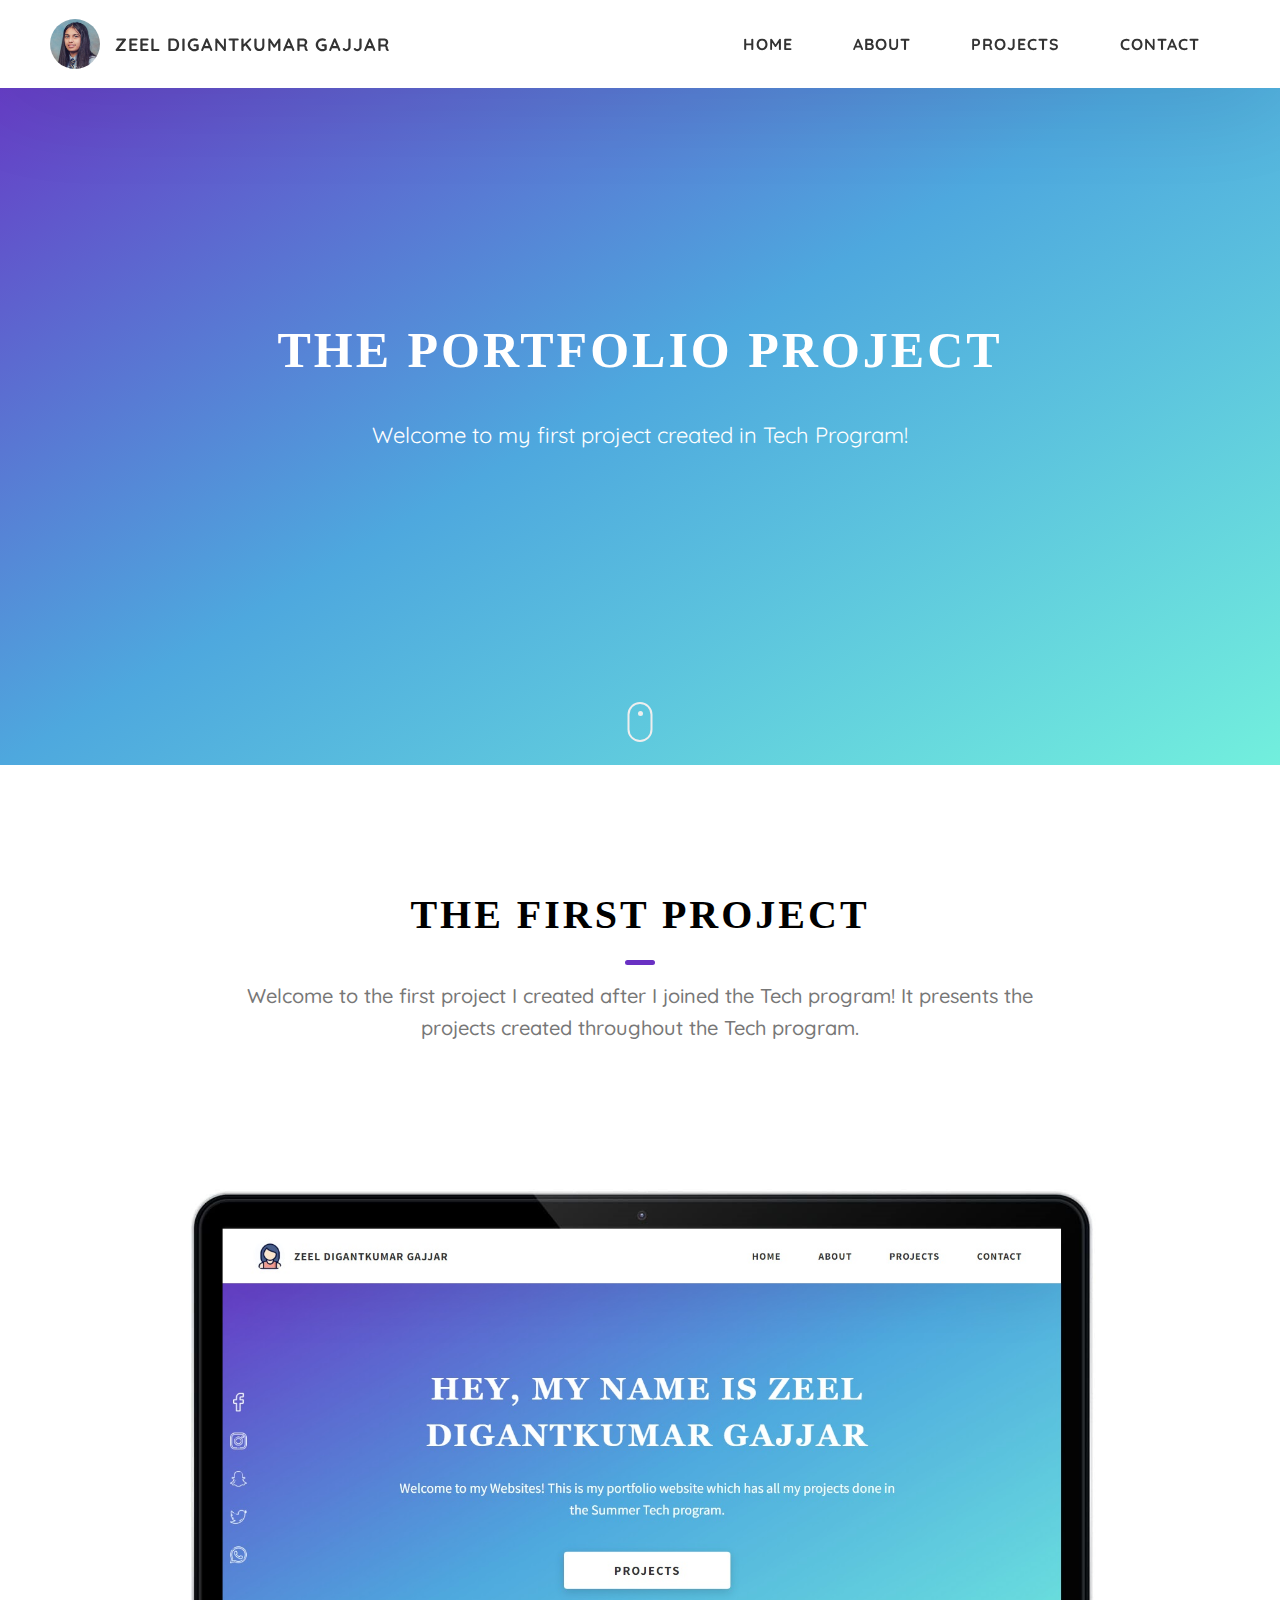
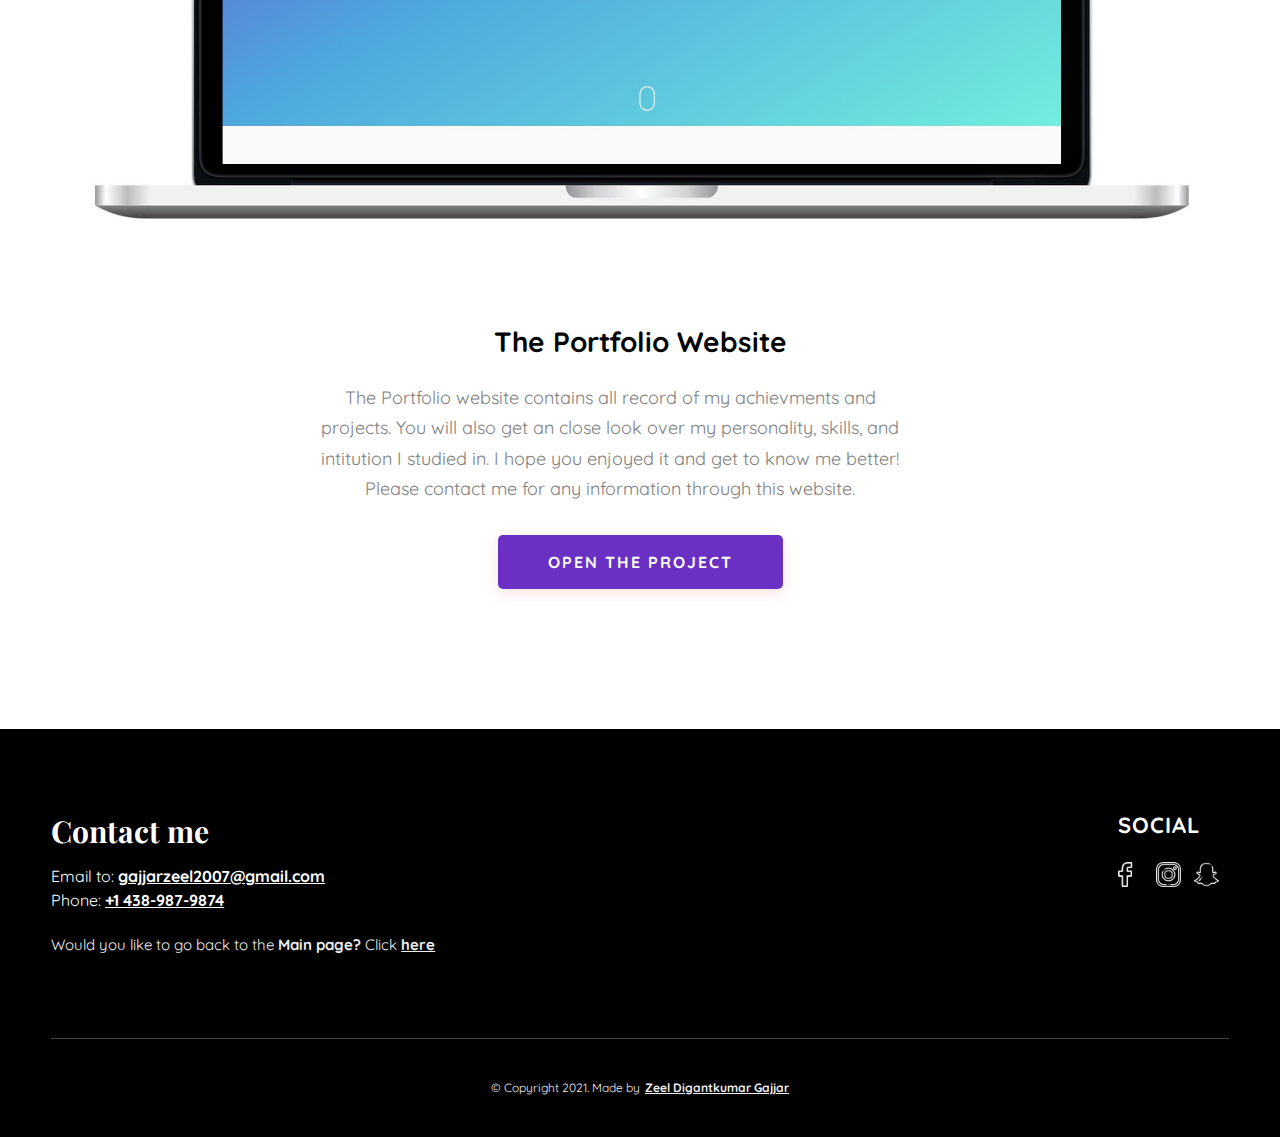
==== commit e0e7558f: "Update project-1.html" ====
--- a/project-1.html
+++ b/project-1.html
@@ -27,7 +27,7 @@
         <div class="header__logo-container">
           <div class="header__logo-img-cont">
             <img
-              src="Profile.png" alt="Ram Maheshwari Logo Image" class="header__logo-img"
+              src="Project.jpg" alt="Ram Maheshwari Logo Image" class="header__logo-img"
             />
           </div>
           <span class="header__logo-sub">Zeel Digantkumar Gajjar</span>
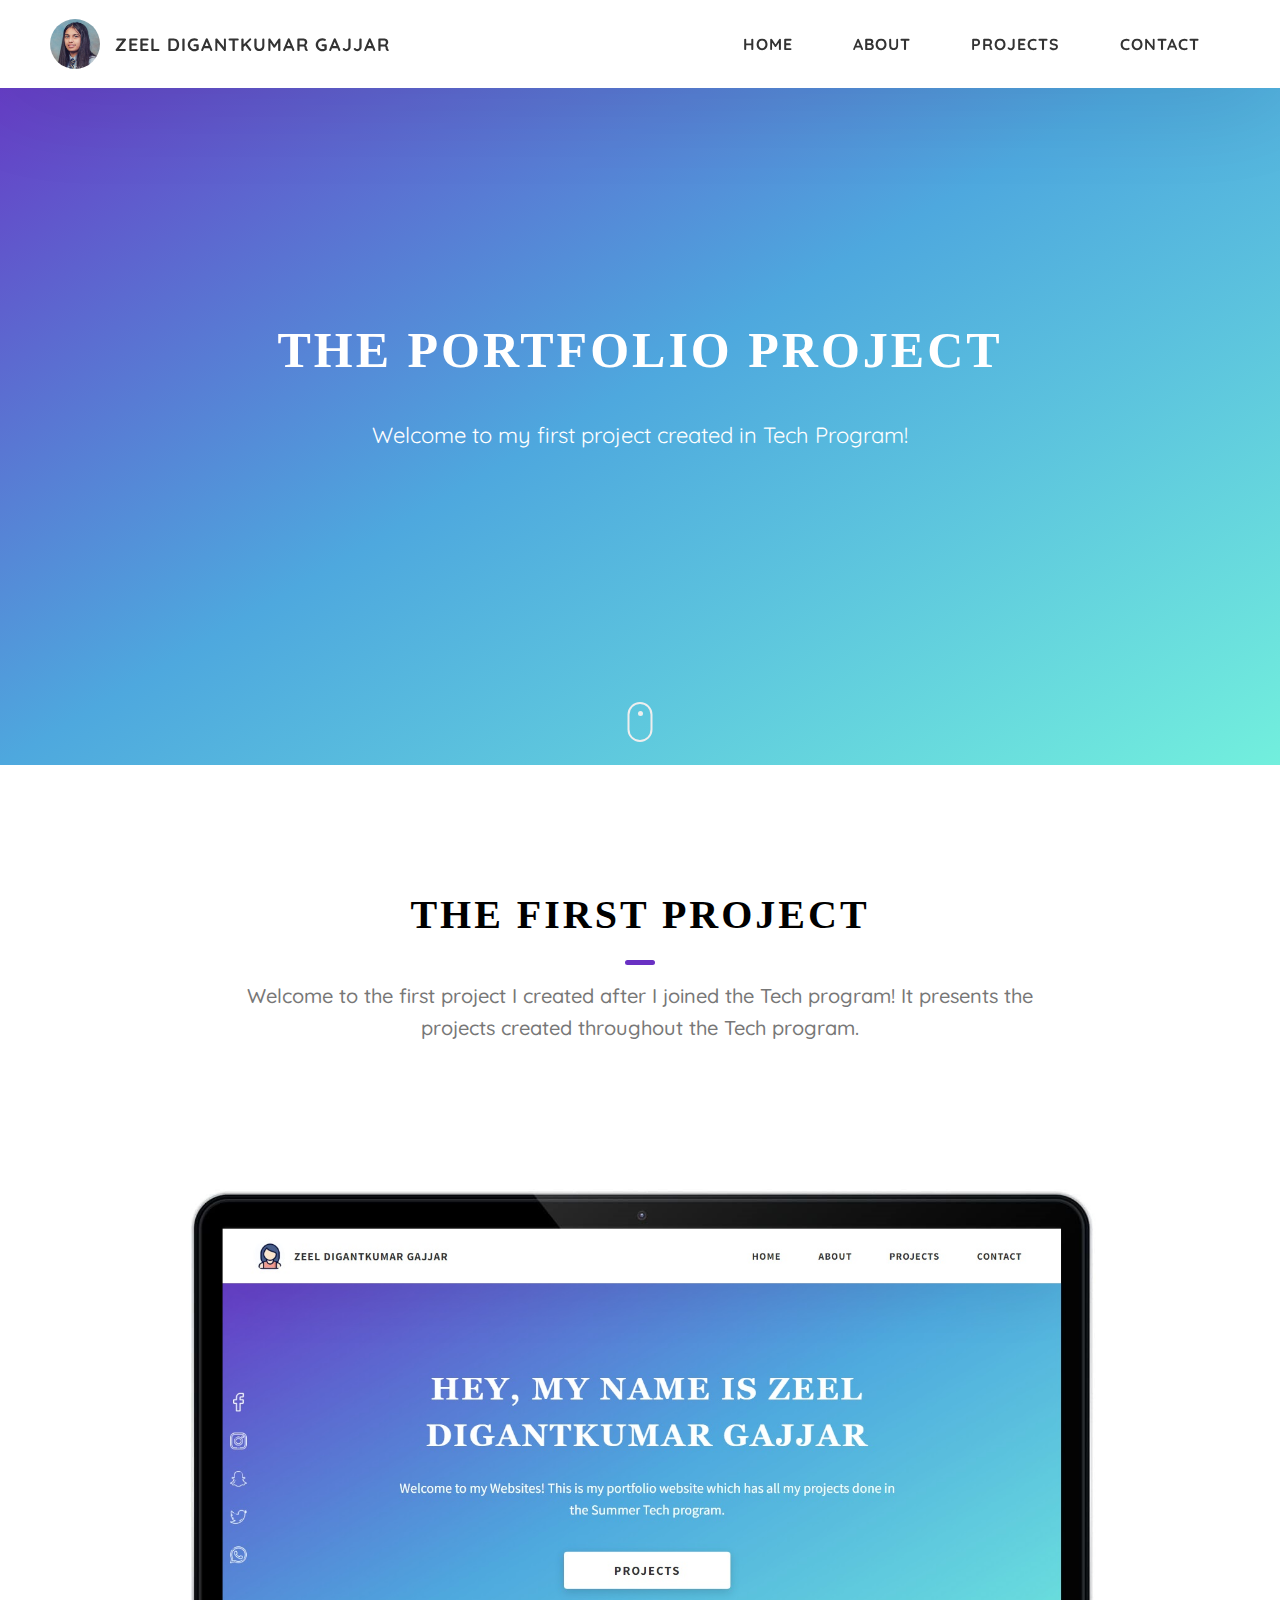
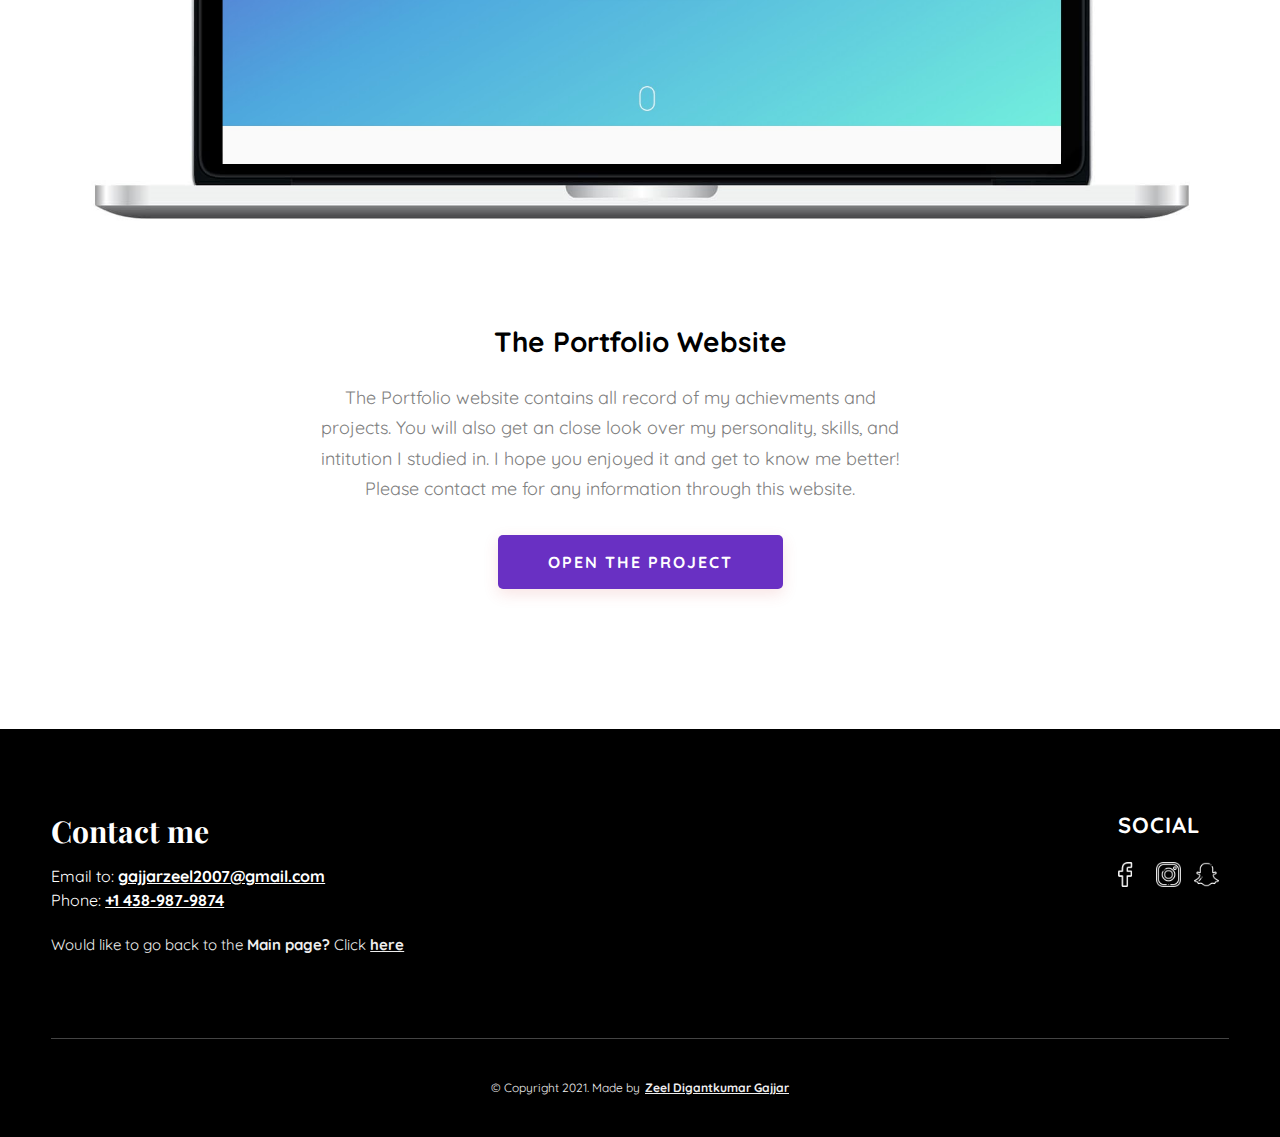
==== commit cf939527: "Update project-1.html" ====
--- a/project-1.html
+++ b/project-1.html
@@ -27,7 +27,7 @@
         <div class="header__logo-container">
           <div class="header__logo-img-cont">
             <img
-              src="Project.jpg" alt="Ram Maheshwari Logo Image" class="header__logo-img"
+              src="./Project.jpg" alt="Zeel Gajjar Logo Image" class="header__logo-img"
             />
           </div>
           <span class="header__logo-sub">Zeel Digantkumar Gajjar</span>
@@ -49,12 +49,12 @@
           </ul>
           <div class="header__main-ham-menu-cont">
             <img
-              src="./svg/ham-menu.svg"
+              src="./three-lines.png"
               alt="hamburger menu"
               class="header__main-ham-menu"
             />
             <img
-              src="./svg/ham-menu-close.svg"
+              src="./x.png"
               alt="hamburger menu close"
               class="header__main-ham-menu-close d-none"
             />
@@ -170,7 +170,7 @@
             <p class=" text-lt">Email to: <a href="gajjarzeel2007@gmail.com" class="link">gajjarzeel2007@gmail.com</a></p>
             <p class=" text-lt">Phone: <a href="+1 438-987-9874" class="link">+1 438-987-9874</a></p>
             <p class="main-footer__short-desc">
-              Would you like to go back to the <Strong>Main page?</Strong> Click <a rel="noreferrer"  href="./index.html#home" class="link">here</a>
+              Would like to go back to the <Strong>Main page?</Strong> Click <a rel="noreferrer"  href="./index.html#home" class="link">here</a>
             </p>
           </div>
         </div>
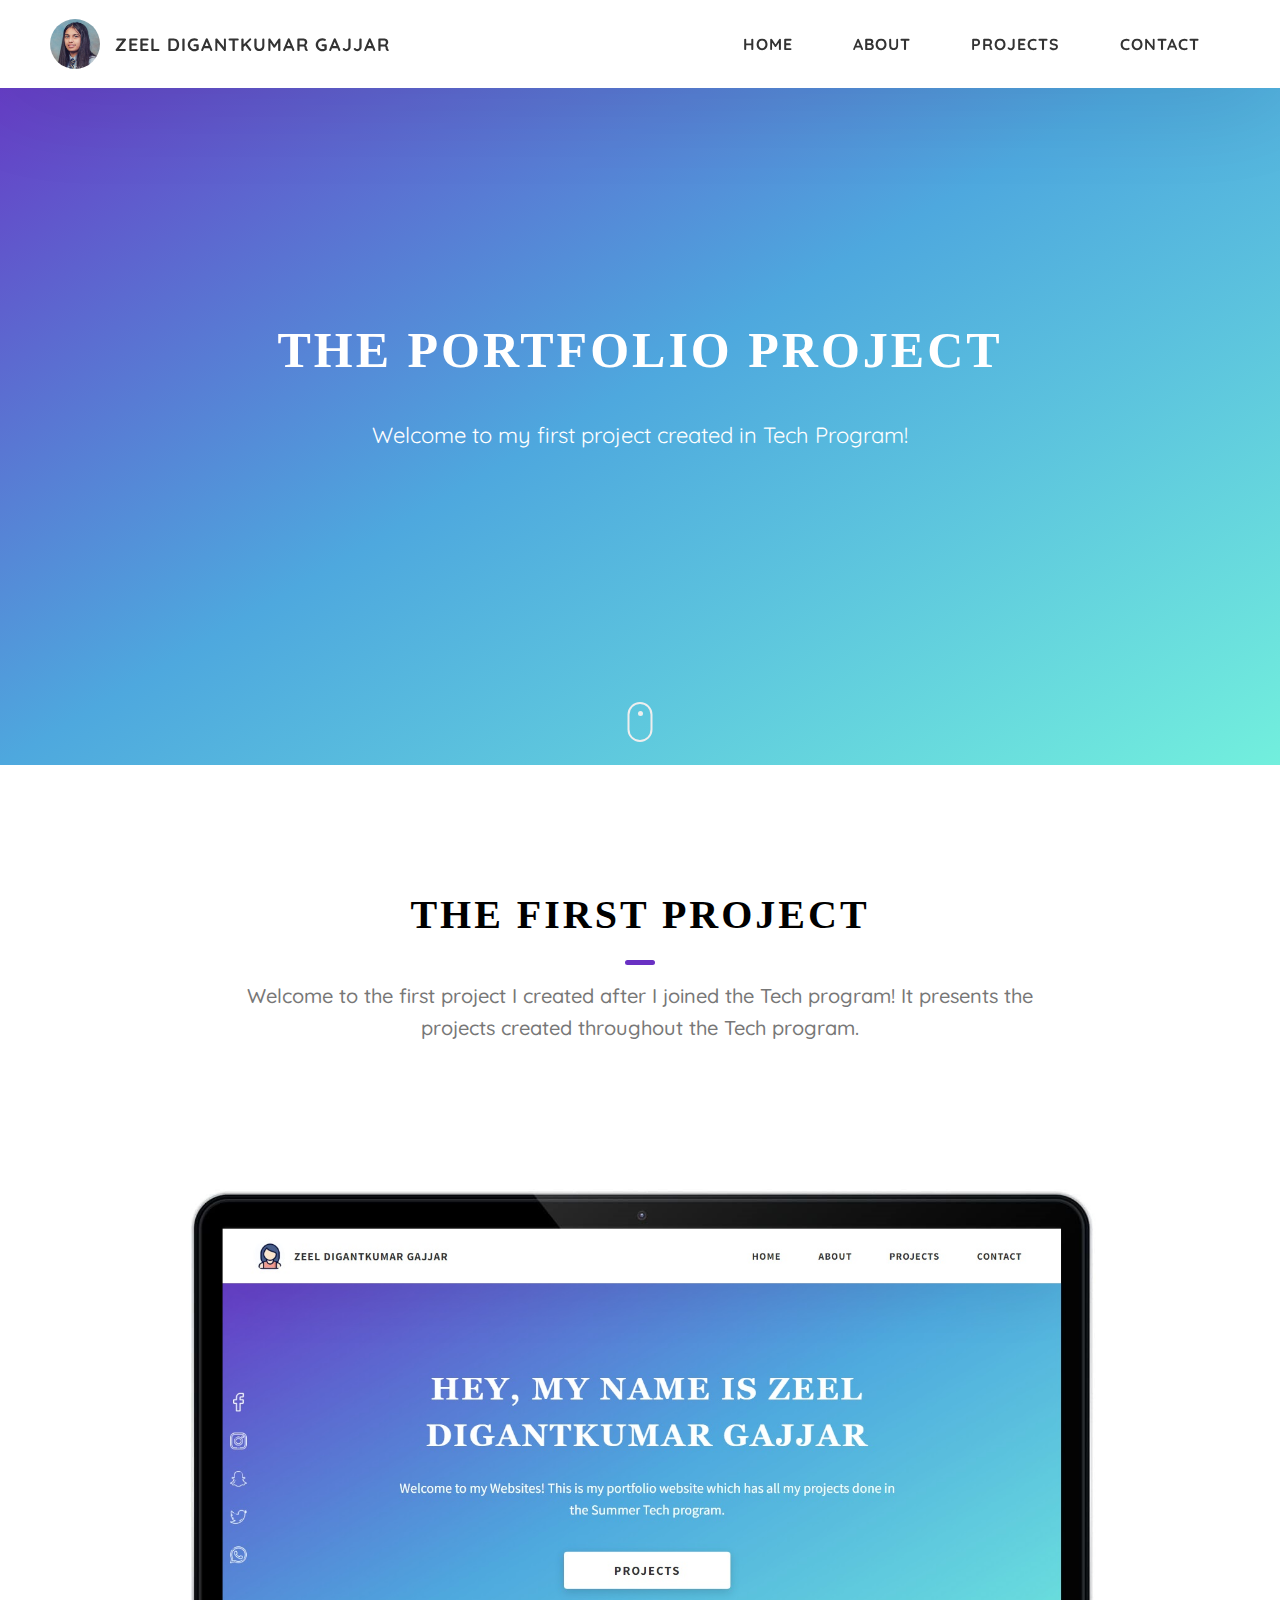
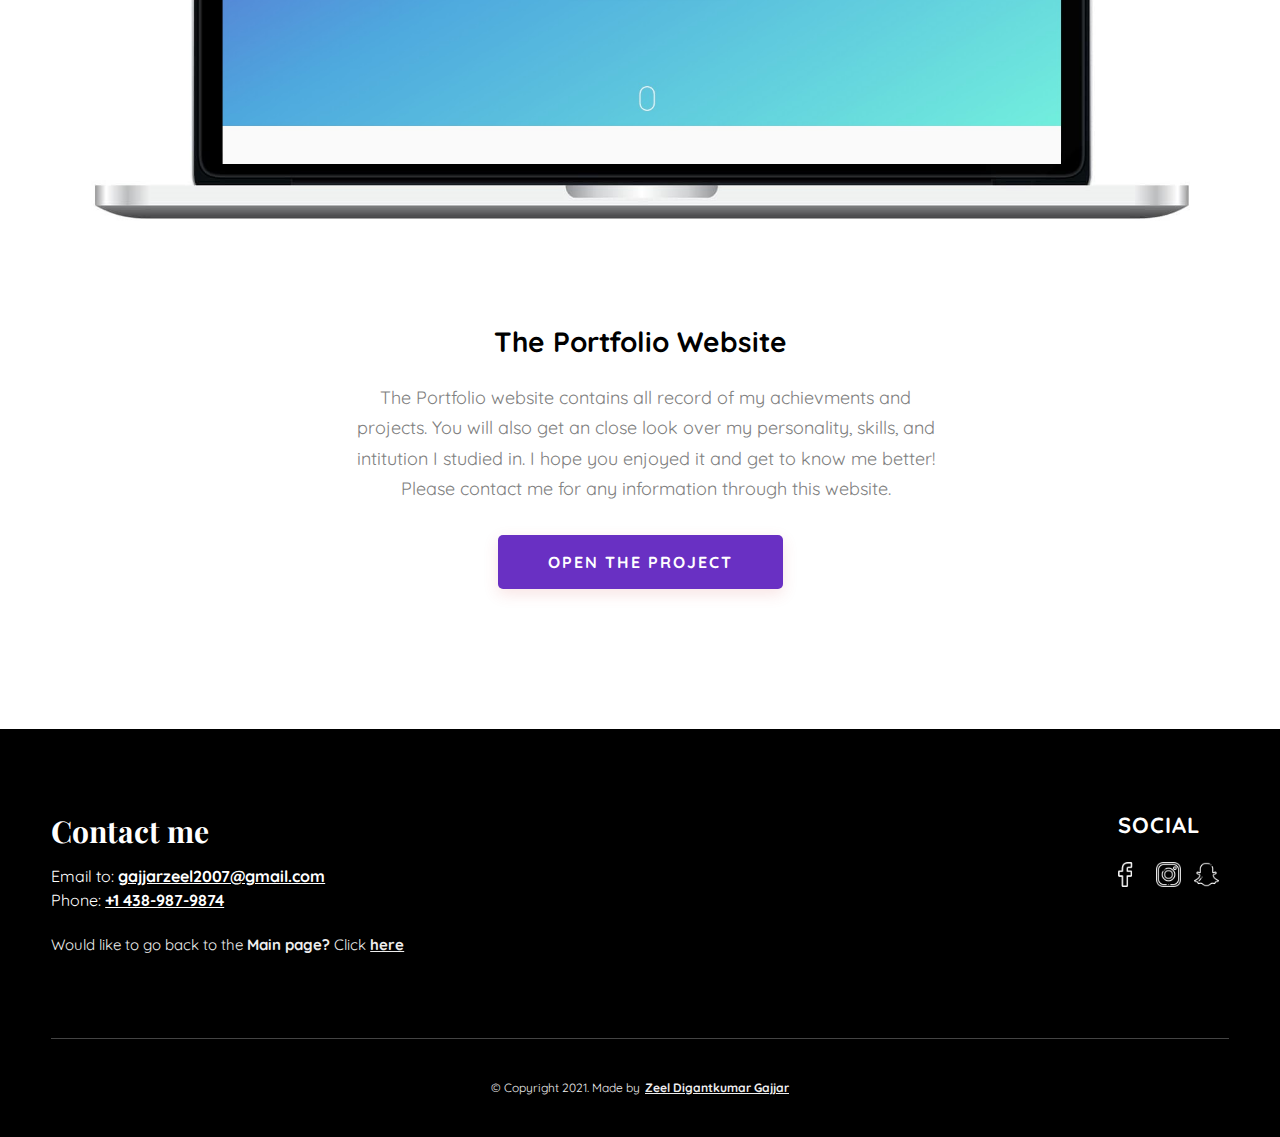
==== commit d920efde: "Update project-1.html" ====
--- a/project-1.html
+++ b/project-1.html
@@ -146,7 +146,7 @@
                   alt="icon"
                 />
               </a>
-              <a target="_blank" rel="noreferrer" href="https://www.instagram.com/concordiauniversity/">
+              <a target="_blank" rel="noreferrer" href="https://www.instagram.com/gajjarzeel2007/">
                 <img
                   class="main-footer__icon"
                   src="./instagram (1).png"
--- a/style-project.css
+++ b/style-project.css
@@ -344,16 +344,18 @@
         .projects__row-content-title {
           font-size: 2.4rem; } }
     .projects__row-content-desc {
-      font-size: 1.8rem;
-      color: grey;
-      max-width: 60rem;
-      line-height: 1.7;
-      margin-bottom: 3rem;
-      margin-left: 22%;
-     }
-      @media only screen and (max-width: 37.5em) {
-        .projects__row-content-desc {
-          font-size: 1.7rem; } }
+            font-size: 1.8rem;
+            color: grey;
+            max-width: 60rem;
+            line-height: 1.7;
+            margin-bottom: 3rem;
+            margin-left: 25%;
+          }
+            @media only screen and (max-width: 37.5em) {
+              .projects__row-content-desc {
+                font-size: 1.7rem;
+                margin-left: 0%;
+              } }
 
 .contact {
   background: linear-gradient(to right, #6930c3, #4ea8de, #72efdd), url(../../assets/svg/common-bg.svg);
